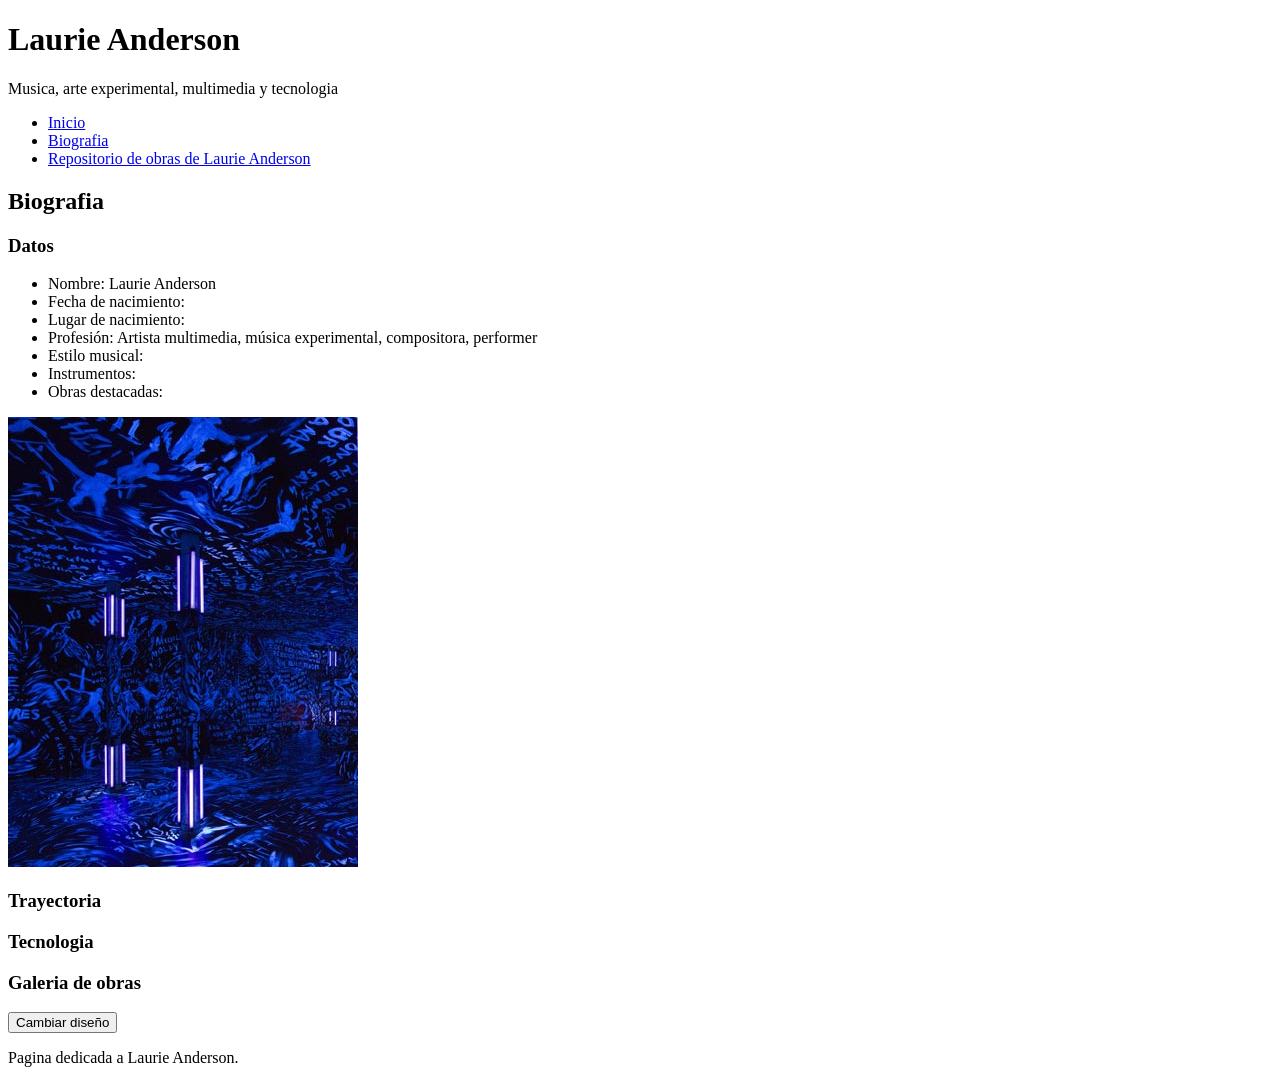
==== html/pagina1.html @ bf00073a "cambios en estructura" ====
<!Doctype html>
<html lang="es">
<head>
    <meta charset="UTF-8">
    <title>Laurie Anderson: Biografia</title>
    <link href="fuente" rel="stylesheet"> <!--FUENTE DE GOOGLE-->
    <link rel="stylesheet" href="../css/styles.css">
</head>
<body>
    <div class="container">
        <header>
            <h1>Laurie Anderson</h1>
            <p> Musica, arte experimental, multimedia y tecnologia</p>
        </header>
        <nav>
            <ul>
                <li><a href="../index.html"> Inicio </a></li>
                <li><a href="pagina2.html" class="activo"> Biografia</a></li>
                <li><a href="pagina3.html">Repositorio de obras de Laurie Anderson </a></li>
            </ul>
        </nav>
<!--Layout 2 column-->
<main>
    <h2> Biografia </h2>
    <section class="columnas 2">
        <aside class="columna-chica">
            <h3> Datos </h3>
            <ul>
                <li>Nombre: Laurie Anderson</li>
                <li>Fecha de nacimiento: <!-- completar --></li>
                <li>Lugar de nacimiento: <!-- completar --></li>
                <li>Profesión: Artista multimedia, música experimental, compositora, performer</li>
                <li>Estilo musical: <!-- completar --></li>
                <li>Instrumentos: <!-- completar --></li>
                <li>Obras destacadas: <!-- completar --></li>
            </ul>
            <img src="../multimedia/anderson3.jpg" alt="Foto de Laurie Anderson">
        </aside>
        <article class="columna-grande">
            <h3> Trayectoria </h3>          
            <p>
                <!-- agregar info -->
            </p>
            <p>
                <!-- agregar info -->
            </p>
            <h3> Tecnologia </h3>
            <p>
                <!-- agregar info -->
            </p>
        </article>
    </section>
<!--Galeria-->
<h3> Galeria de obras </h3>
<button id="btn-cambiar-diseno"> Cambiar diseño </button>
<div id="galeria">
    <!--JS-->
</div>
</main>
<footer>
    <p>Pagina dedicada a Laurie Anderson.</p>
</footer>
</div>
<script src="../js/pagina1.js"></script>
</body>
</html>
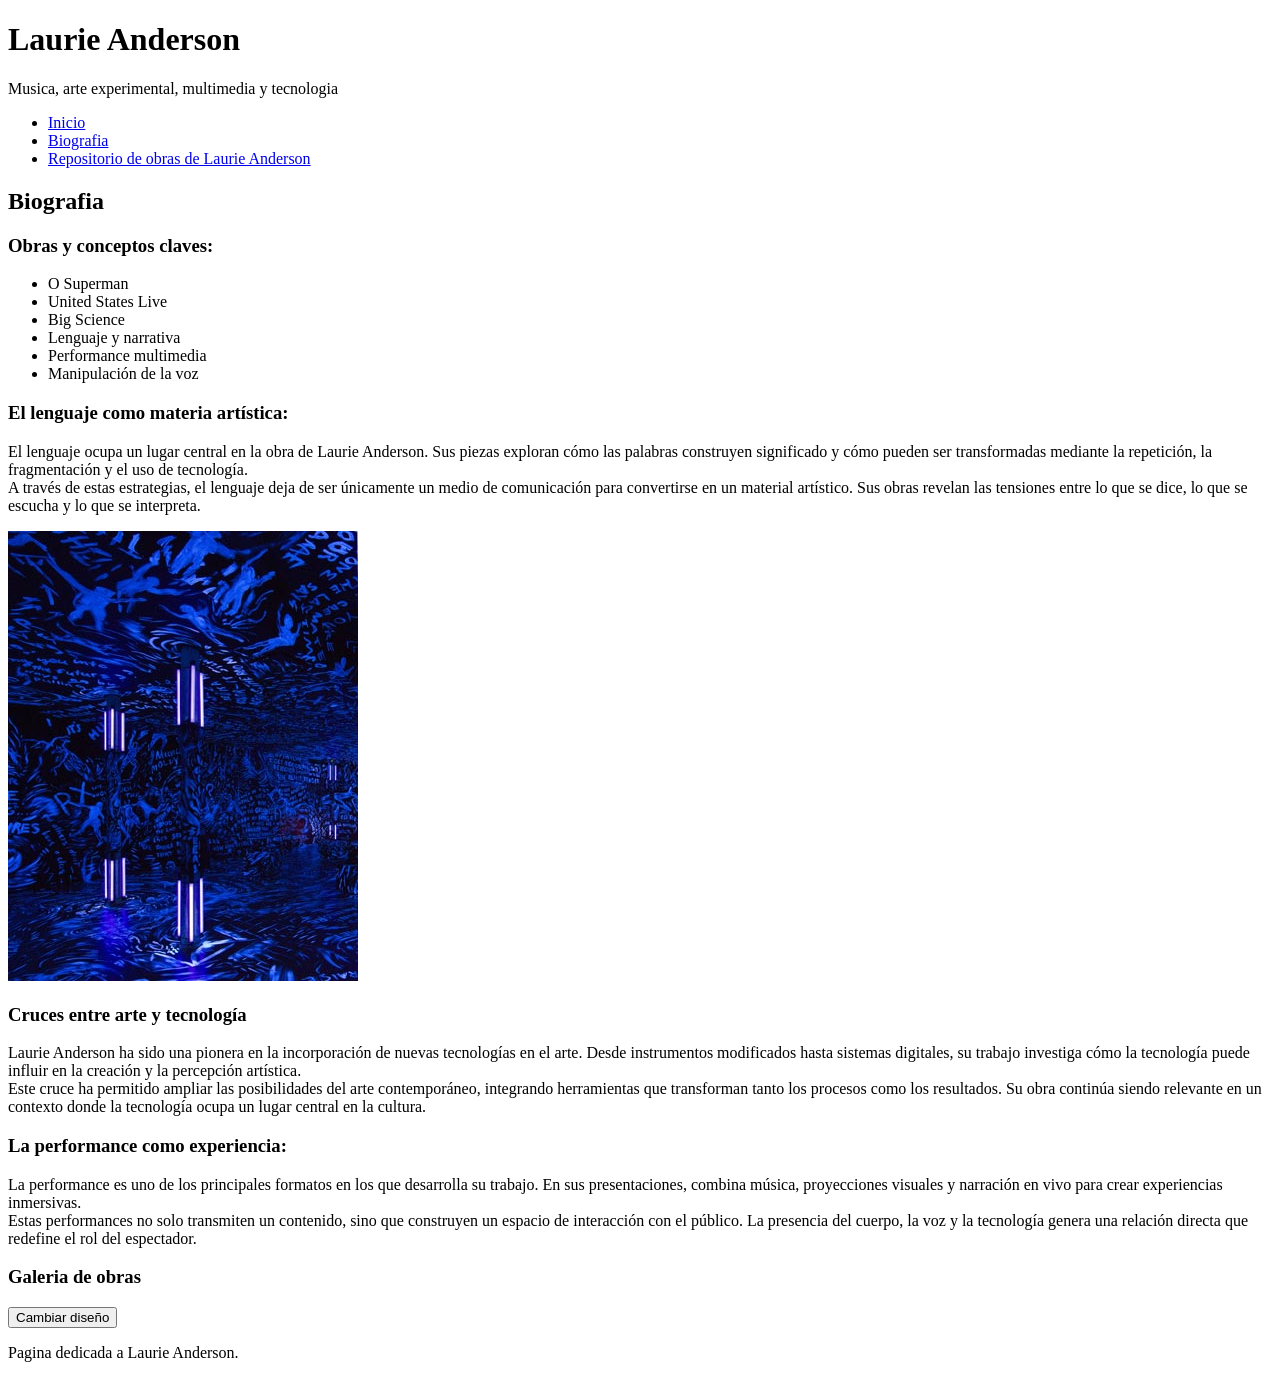
==== commit 4a222772: "pagina 1 agregue el material entregado y cambie los titulos de cada apartado que va a tener mi web e" ====
--- a/html/pagina1.html
+++ b/html/pagina1.html
@@ -24,29 +24,49 @@
     <h2> Biografia </h2>
     <section class="columnas 2">
         <aside class="columna-chica">
-            <h3> Datos </h3>
-            <ul>
-                <li>Nombre: Laurie Anderson</li>
-                <li>Fecha de nacimiento: <!-- completar --></li>
-                <li>Lugar de nacimiento: <!-- completar --></li>
-                <li>Profesión: Artista multimedia, música experimental, compositora, performer</li>
-                <li>Estilo musical: <!-- completar --></li>
-                <li>Instrumentos: <!-- completar --></li>
-                <li>Obras destacadas: <!-- completar --></li>
-            </ul>
+            <h3> Obras y conceptos claves: </h3>
+            <p>
+                <ul>
+                    <li>O Superman</li>
+                    <li>United States Live</li>
+                    <li>Big Science</li>
+                    <li>Lenguaje y narrativa</li>
+                    <li>Performance multimedia</li>
+                    <li>Manipulación de la voz</li>
+                </ul>
+            </p>
+            <h3> El lenguaje como materia artística: </h3>
+            <p>
+                El lenguaje ocupa un lugar central en la obra de Laurie Anderson. 
+                Sus piezas exploran cómo las palabras construyen significado y 
+                cómo pueden ser transformadas mediante la repetición, la fragmentación 
+                y el uso de tecnología. <br>
+                A través de estas estrategias, el lenguaje deja de ser únicamente un medio 
+                de comunicación para convertirse en un material artístico. Sus obras revelan 
+                las tensiones entre lo que se dice, lo que se escucha y lo que se interpreta.
+            </p>
             <img src="../multimedia/anderson3.jpg" alt="Foto de Laurie Anderson">
+           
+            
         </aside>
         <article class="columna-grande">
-            <h3> Trayectoria </h3>          
+            <h3> Cruces entre arte y tecnología </h3>          
             <p>
-                <!-- agregar info -->
+              Laurie Anderson ha sido una pionera en la incorporación de nuevas tecnologías en el arte. 
+              Desde instrumentos modificados hasta sistemas digitales, su trabajo investiga cómo la 
+              tecnología puede influir en la creación y la percepción artística. <br>
+              Este cruce ha permitido ampliar las posibilidades del arte contemporáneo, integrando 
+              herramientas que transforman tanto los procesos como los resultados. Su obra continúa 
+              siendo relevante en un contexto donde la tecnología ocupa un lugar central en la cultura.
             </p>
+             <h3> La performance como experiencia: </h3>
             <p>
-                <!-- agregar info -->
-            </p>
-            <h3> Tecnologia </h3>
-            <p>
-                <!-- agregar info -->
+                La performance es uno de los principales formatos en los que desarrolla su trabajo. 
+                En sus presentaciones, combina música, proyecciones visuales y narración en vivo para 
+                crear experiencias inmersivas. <br>
+                Estas performances no solo transmiten un contenido, sino que construyen un espacio de 
+                interacción con el público. La presencia del cuerpo, la voz y la tecnología genera una 
+                relación directa que redefine el rol del espectador.
             </p>
         </article>
     </section>
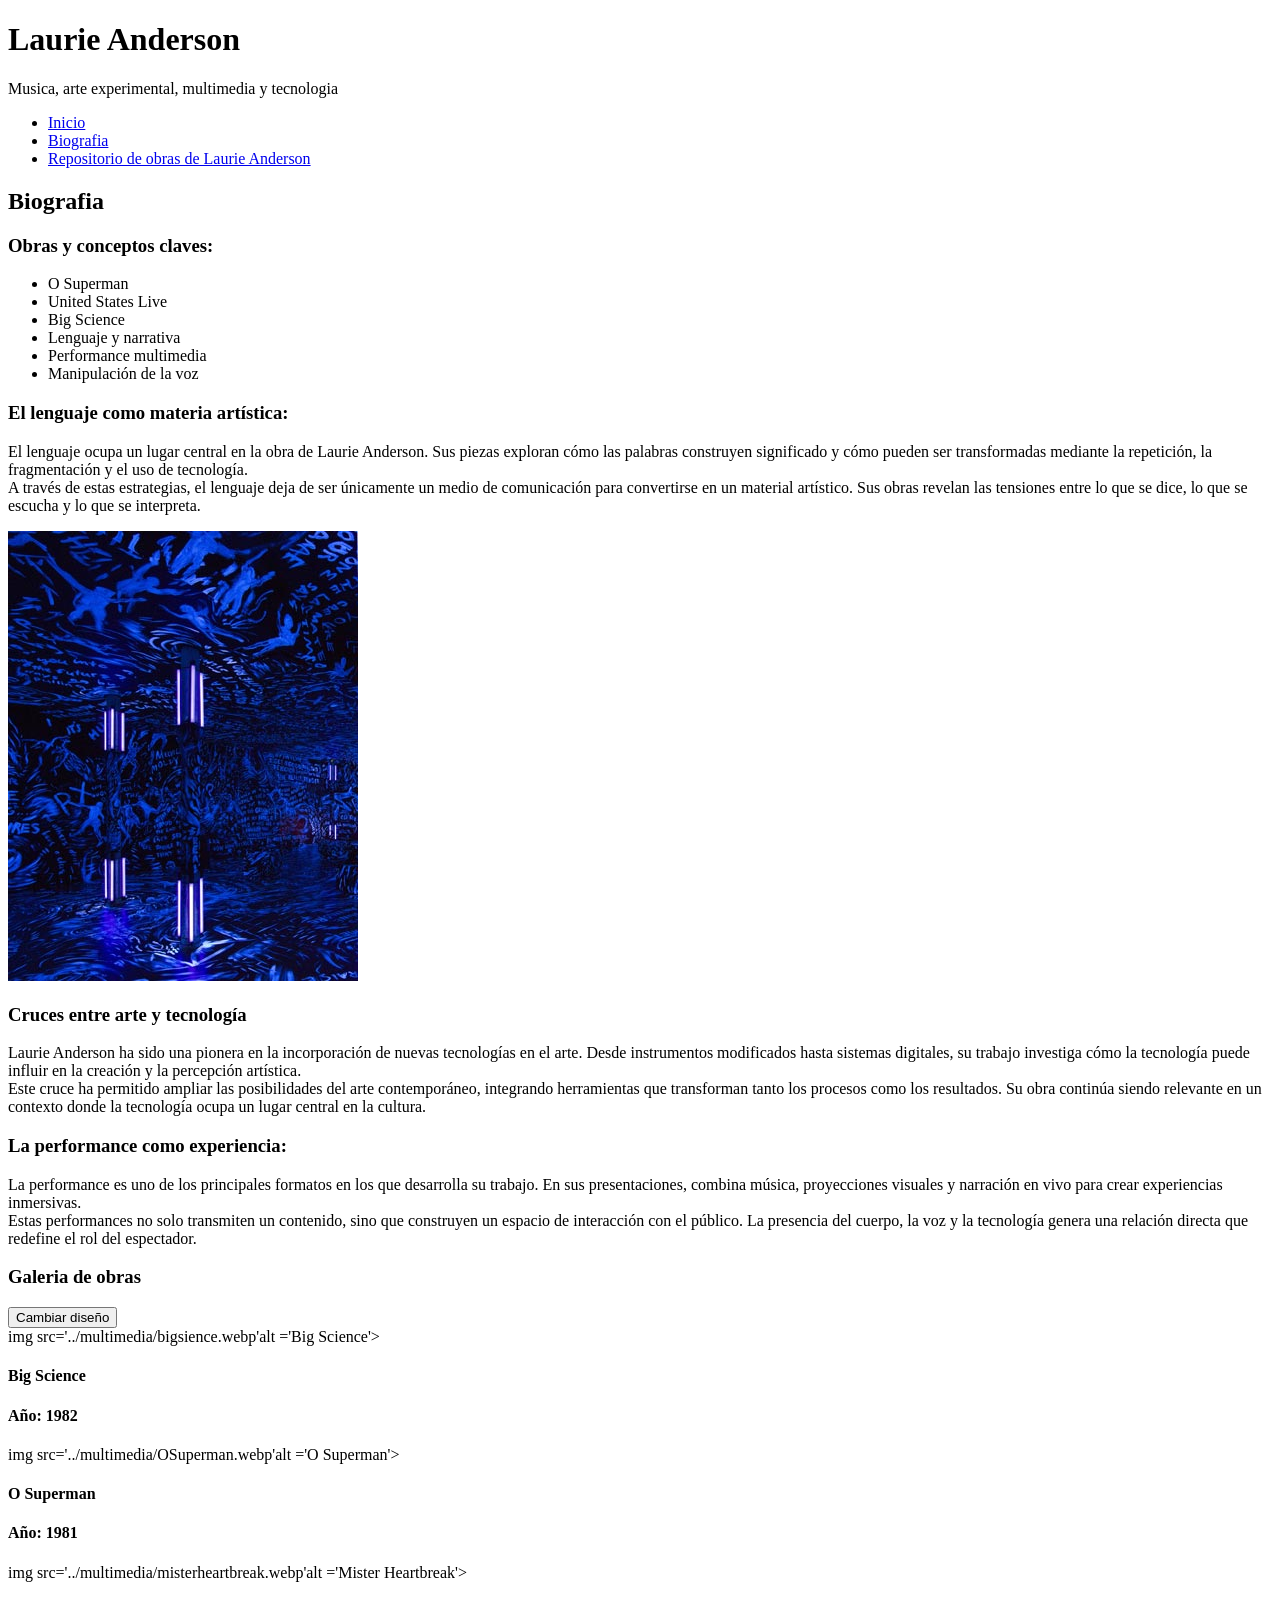
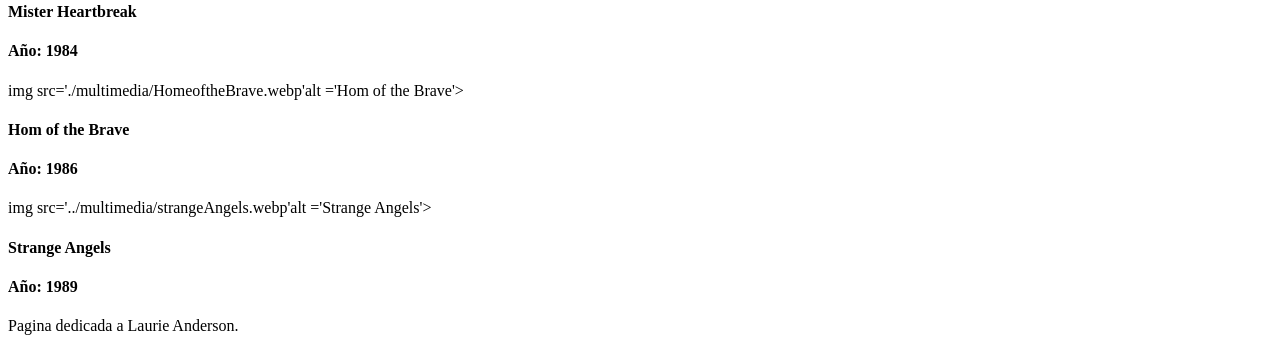
==== commit 3174b4dd: "tipografia agregue el link a la fuente de google" ====
--- a/html/pagina1.html
+++ b/html/pagina1.html
@@ -3,7 +3,7 @@
 <head>
     <meta charset="UTF-8">
     <title>Laurie Anderson: Biografia</title>
-    <link href="fuente" rel="stylesheet"> <!--FUENTE DE GOOGLE-->
+    <link href="https://fonts.googleapis.com/css2?family=Abel&display=swap" rel="stylesheet"> 
     <link rel="stylesheet" href="../css/styles.css">
 </head>
 <body>
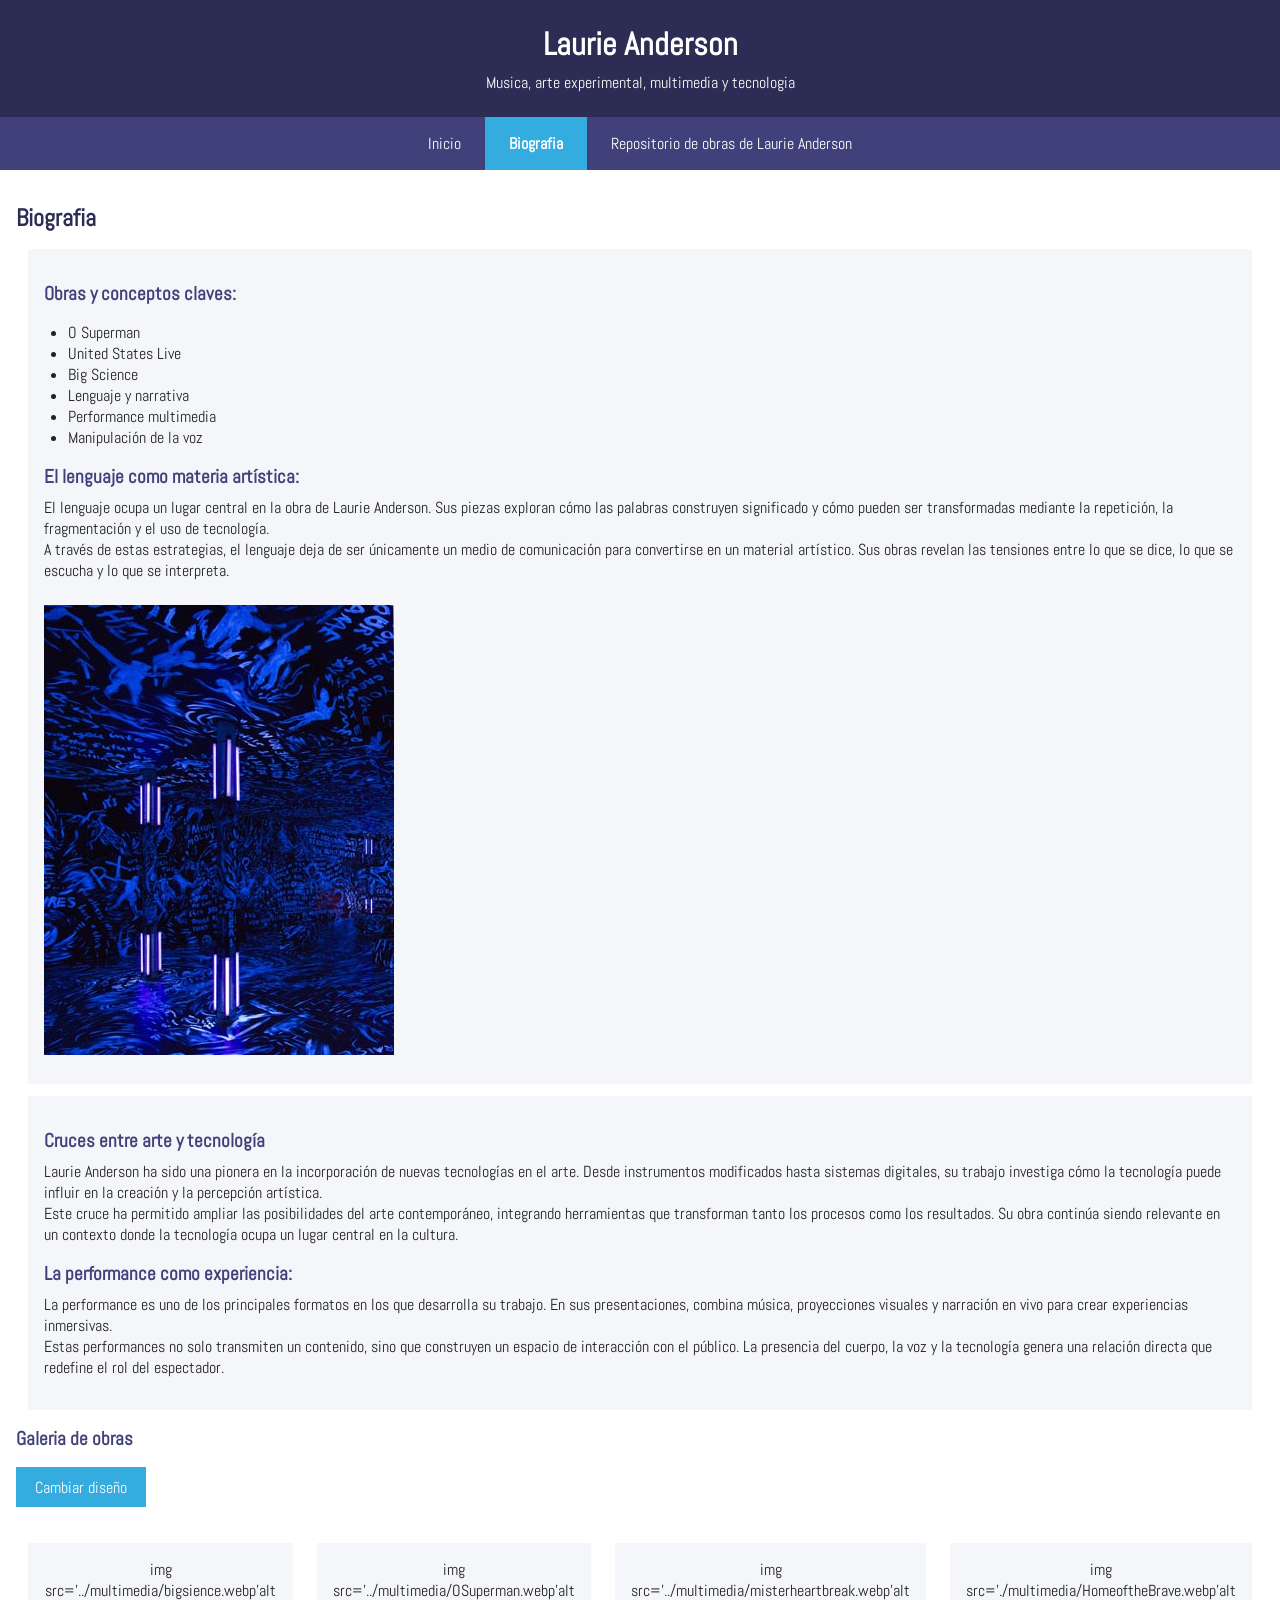
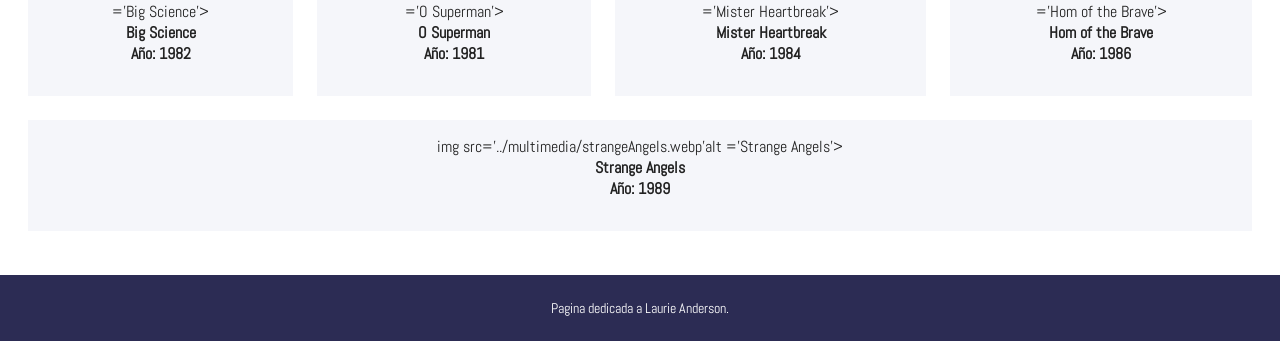
==== commit 8bfe485c: "link tenia mal linkeadas las paginas y mi web no estaba funcionando, creo que ahi se resolvio" ====
--- a/html/pagina1.html
+++ b/html/pagina1.html
@@ -15,8 +15,8 @@
         <nav>
             <ul>
                 <li><a href="../index.html"> Inicio </a></li>
-                <li><a href="pagina2.html" class="activo"> Biografia</a></li>
-                <li><a href="pagina3.html">Repositorio de obras de Laurie Anderson </a></li>
+                <li><a href="pagina1.html" class="activo"> Biografia</a></li>
+                <li><a href="pagina2.html">Repositorio de obras de Laurie Anderson </a></li>
             </ul>
         </nav>
 <!--Layout 2 column-->
--- a/css/styles.css
+++ b/css/styles.css
@@ -0,0 +1,235 @@
+body, header, nav, main, footer, div, ul, li, h1, h2,h3, h4, p, form, input, button {
+    margin: 0;
+    padding: 0;
+    box-sizing: border-box;
+}
+/*el body y el fondo*/
+body{
+   font-family: 'Abel', Arial, sans-serif;
+   font-size: 1rem;
+   color: #222222;
+   background-image: url("../img/fondo.png");
+   background-repeat: no-repeat;
+   background-position: center;
+   background-attachment: fixed;
+   display: flex;
+   flex-direction: column;
+   align-items: center;
+}
+/*cont principal*/
+.contenedor{
+    width: 90%;
+    max-width: 75rem;
+    margin: 2rem auto;
+    background-color: #ffffff;
+    padding: 2rem;
+}
+/*encabezado*/
+header {
+    display: flex; 
+    flex-direction: column;
+    align-items: center;
+    text-align: center;
+    padding: 1.5rem 1rem;
+    background-color: #2c2c54;
+    color: #ffffff;
+}
+header h1 {
+    font-family: 'Abel', Arial, sans-serif;
+    font-size: 2rem;
+}
+header p {
+    font-size: 1rem;
+    margin-top: 0.5rem;
+}
+/*nav*/
+nav {
+    background-color: #40407a;
+}
+nav ul {
+    list-style: none; 
+    display: flex; 
+    flex-direction: row; 
+    justify-content: center; 
+    flex-wrap: wrap; 
+}
+nav ul li a {
+    display: block;
+    padding: 1rem 1.5rem;
+    color: #ffffff;
+    text-decoration: none;
+    font-size: 1rem;
+}
+nav ul li a:visited {
+    color: #ffffff;
+}
+nav ul li a:hover {
+    background-color: #706df3;
+}
+nav ul li a.activo {
+    background-color: #34ace0;
+    font-weight: bold;
+}
+/*main*/
+main {
+    padding: 2rem 1rem;
+}
+main h2 {
+    font-family:'Abel', Arial, sans-serif;
+    font-size: 1.5rem;
+    color: #2c2c54;
+    margin-bottom: 1rem;
+}
+main h3 {
+    font-family:'Abel', Arial, sans-serif;
+    font-size: 1.2rem;
+    color: #40407a;
+    margin: 1rem 0 0.5rem 0;
+}
+main p {
+    margin-bottom: 1rem;
+}
+main ul, 
+main ol {
+    margin: 0 0 1rem 1.5rem
+}
+.destacado {
+    font-family:'Abel', Arial, sans-serif;
+    color: #ff5252;
+    font-weight: bold;
+}
+/*layout de las 3 columnas*/
+.columnas-3 {
+    display: flex;
+    flex-direction: row;
+    flex-wrap: wrap;
+}
+.columnas-3 article {
+    flex-grow: 1;
+    flex-shrink: 1;
+    flex-basis: 15rem;
+    background-color: #f5f6fa;
+    padding: 1rem;
+    margin: 0.75rem;
+}
+/*layout de dos columnas*/
+.columnas-2 {
+    display: flex;
+    flex-direction: row;
+    flex-wrap: wrap;
+}
+.columna-chica {
+    flex-grow: 1;
+    flex-shrink: 1;
+    flex-basis: 20%;
+    background-color: #f5f6fa;
+    padding: 1rem;
+    margin: 0.75rem;
+}
+.columna-grande {
+    flex-grow: 2;
+    flex-shrink: 1;
+    flex-basis: 60%;
+    background-color: #f5f6fa;
+    padding: 1rem;
+    margin: 0.75rem;
+}
+/*imagenes*/
+main img {
+    max-width: 100%;
+    height: auto;
+    margin: 0.5rem 0;
+}
+/*las instrucciones de la consigna para interactuar en la pagina*/
+.instrucciones {
+    background-color: #fff3cd;
+    border: 0.0625rem solid #ffe08a;
+    padding: 1rem; 
+    margin-bottom: 1.5rem;
+}
+/*repo de obras*/
+#galeria {
+    display: flex;
+    flex-direction: row;
+    flex-wrap: wrap;
+    margin-top: 1rem;
+}
+.obra {
+    flex-grow: 1;
+    flex-shrink: 1;
+    flex-basis: 15rem;
+    background-color: #f5f6fa;
+    padding: 1rem;
+    margin: 0.75rem;
+    text-align: center;
+}
+/*botones de la pagina*/
+button {
+    font-family:'Abel', Arial, sans-serif;
+    font-size: 1rem;
+    padding: 0.6rem 1.2rem;
+    background-color: #34ace0;
+    color: #ffffff;
+    border: none;
+    margin: 0.5rem 0.5rem 0.5rem 0;
+}
+button:hover {
+    background-color: #227093;
+}
+/*para el dato*/
+#seccion-dato-curioso {
+    margin-top: 2rem;
+    background-color: #f5f6fa;
+    padding: 1.5rem;
+}
+#dato-curioso-texto {
+    font-size: 1.1rem;
+    margin: 1rem 0;
+}
+/*formulario*/
+.campo-formulario {
+    display: flex;
+    flex-direction: column;
+    margin-bottom: 1rem;
+    max-width: 25rem;
+}
+.campo-formulario label {
+    font-weight: bold;
+    margin-bottom: 0.3rem;
+}
+.campo-formulario input {
+    padding: 0.5rem;
+    border: 0.625rem solid #cccccc;
+    font-size: 1rem;
+}
+.mesaje-error {
+    color: #e74c3c;
+    font-weight: bold;
+}
+#mesaje-progreso {
+    font-weight: bold;
+    color: #2c2c54;
+    margin-bottom: 1rem;
+}
+.lista-obras {
+    margin: 1rem 0 1.5rem 1.5rem;
+}
+.lista-obras li {
+    margin-bottom: 0.3rem;
+}
+#resultados {
+    background-color: #f5f6fa;
+    padding: 1rem;
+    margin: 1rem 0;
+}
+#resultados p {
+    margin-bottom: 0.5rem;
+}
+/*para el pie*/
+footer {
+    text-align: center;
+    padding: 1.5rem 1rem;
+    background-color: #2c2c54;
+    color: #ffffff;
+    font-size: 0.9rem;
+}
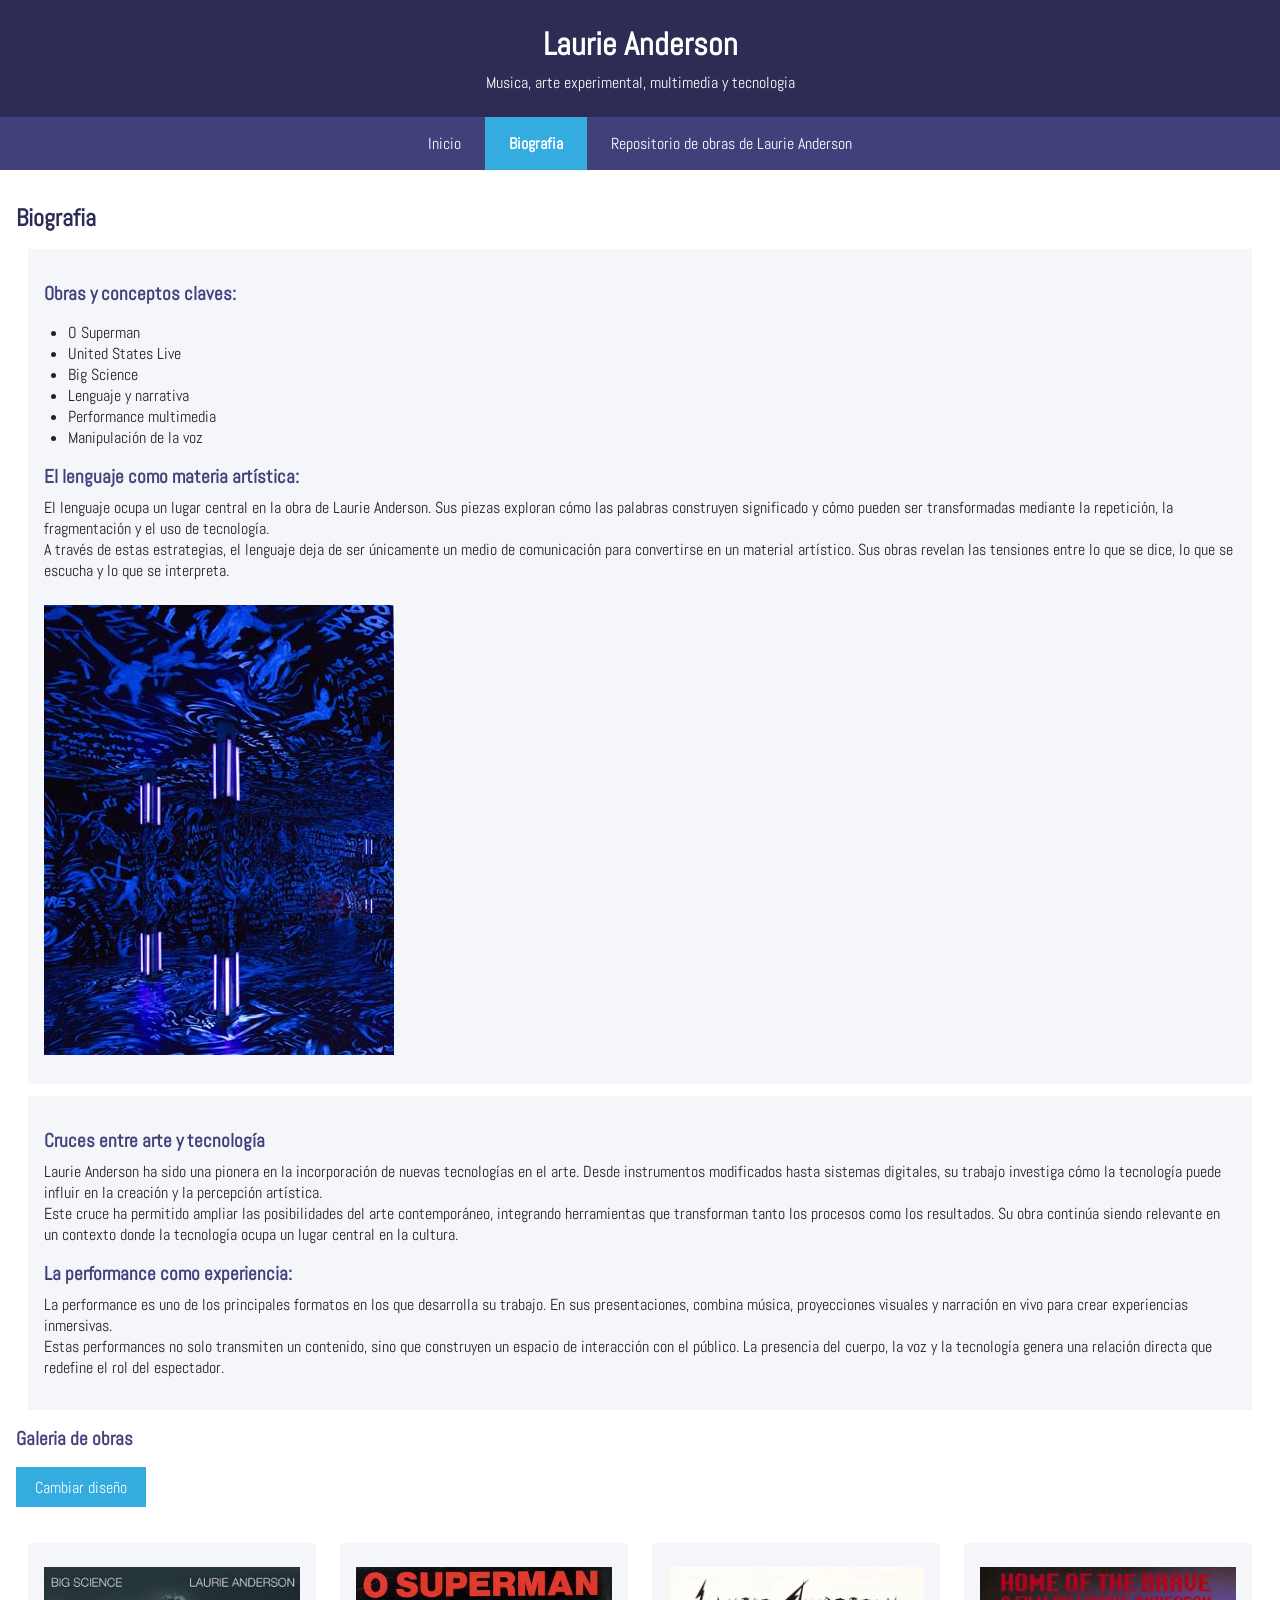
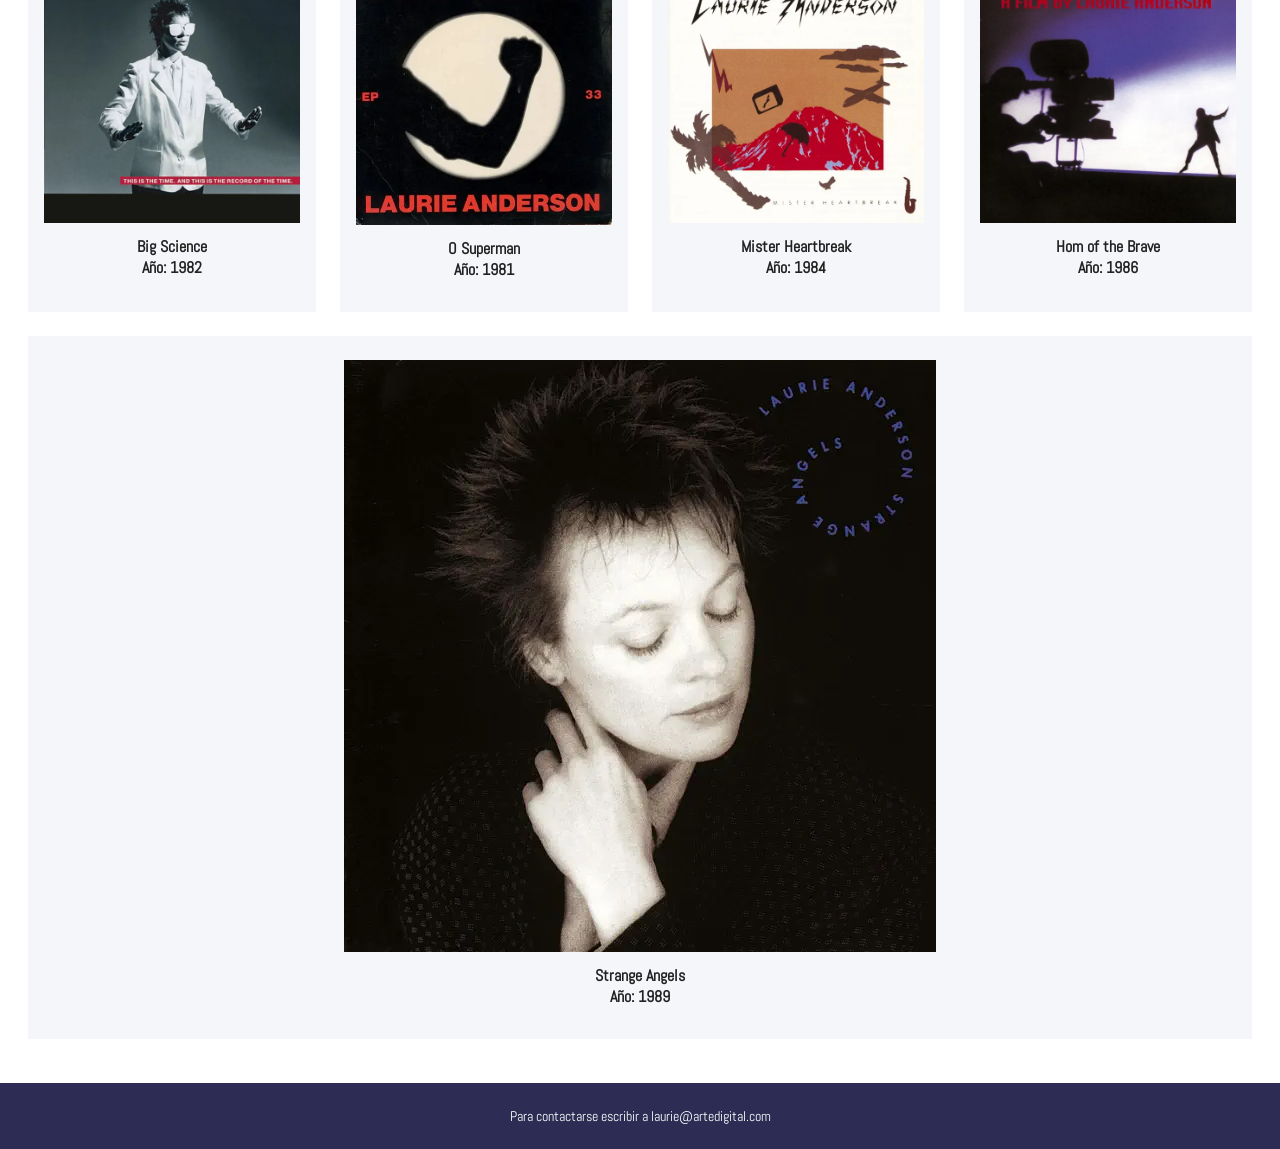
==== commit bf6cbc17: "cambios y correcciones" ====
--- a/html/pagina1.html
+++ b/html/pagina1.html
@@ -78,7 +78,7 @@
 </div>
 </main>
 <footer>
-    <p>Pagina dedicada a Laurie Anderson.</p>
+    <p> Para contactarse escribir a laurie@artedigital.com</p>
 </footer>
 </div>
 <script src="../js/pagina1.js"></script>
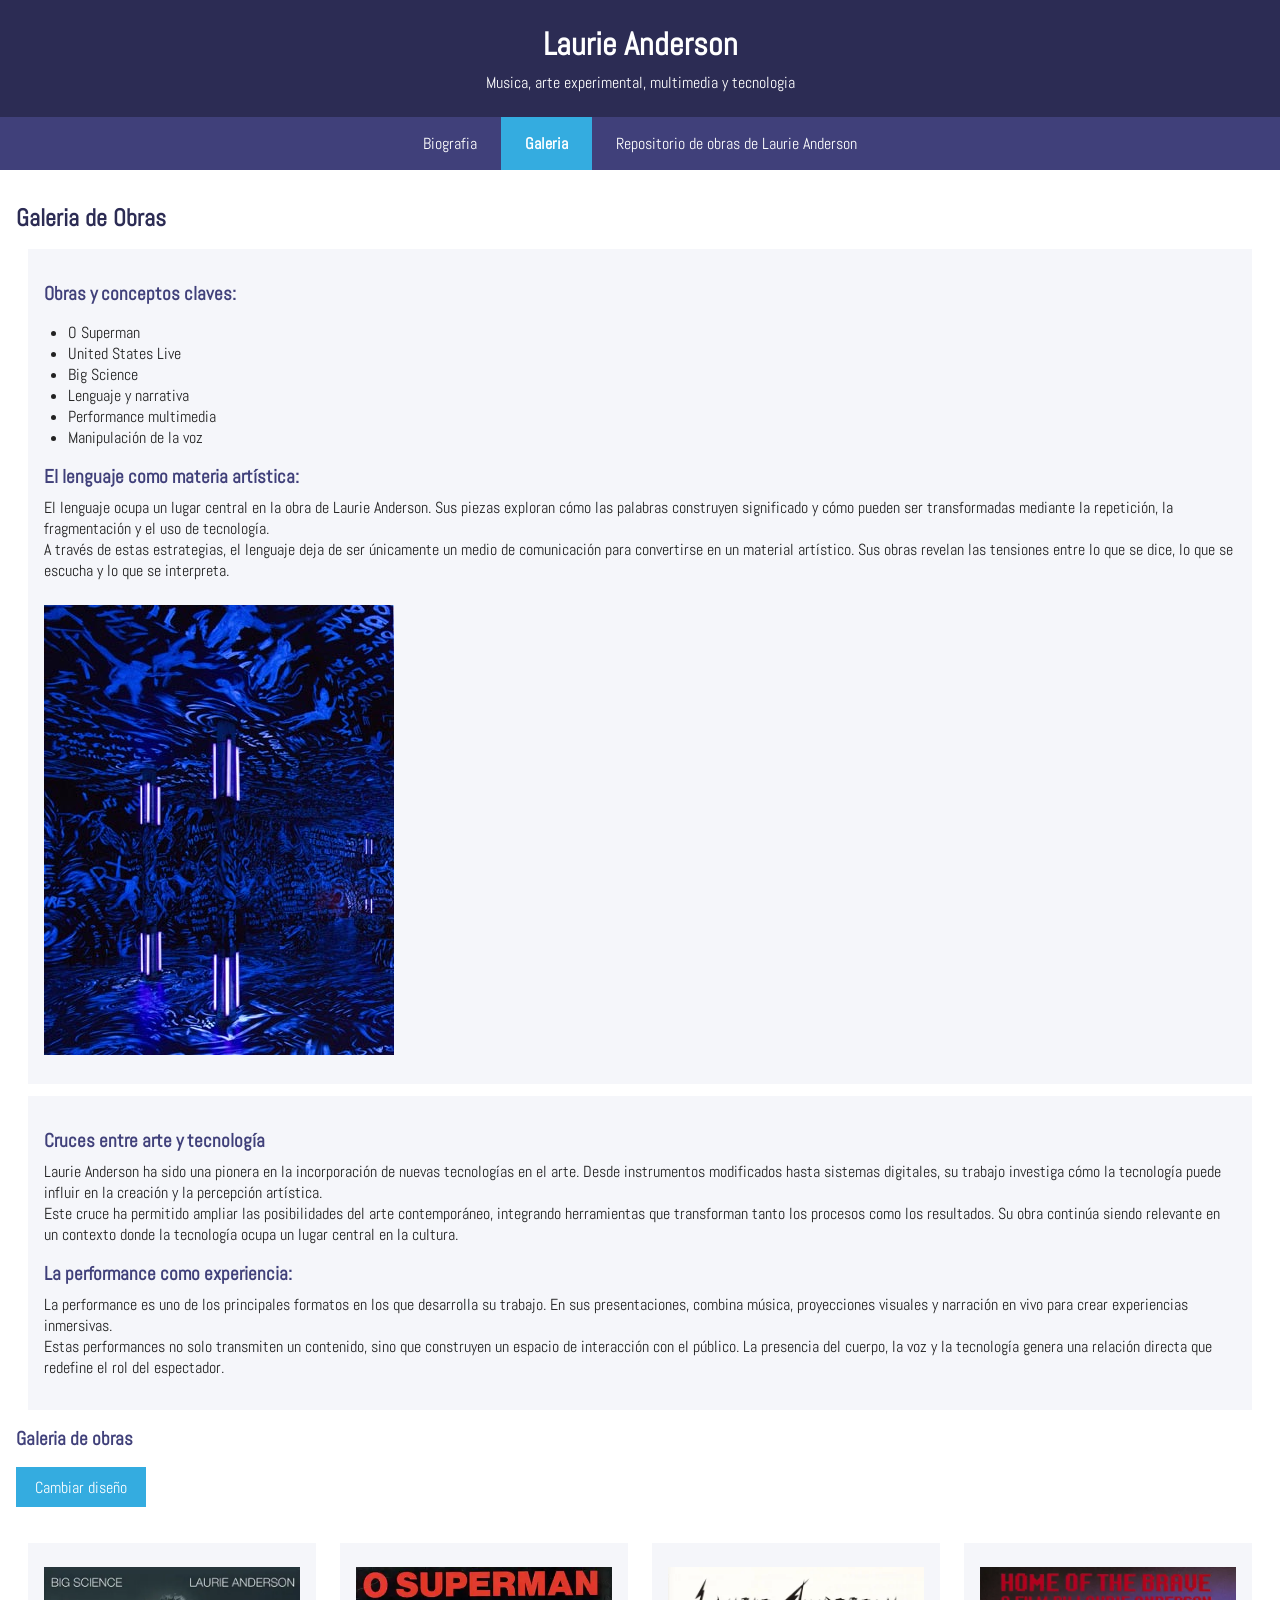
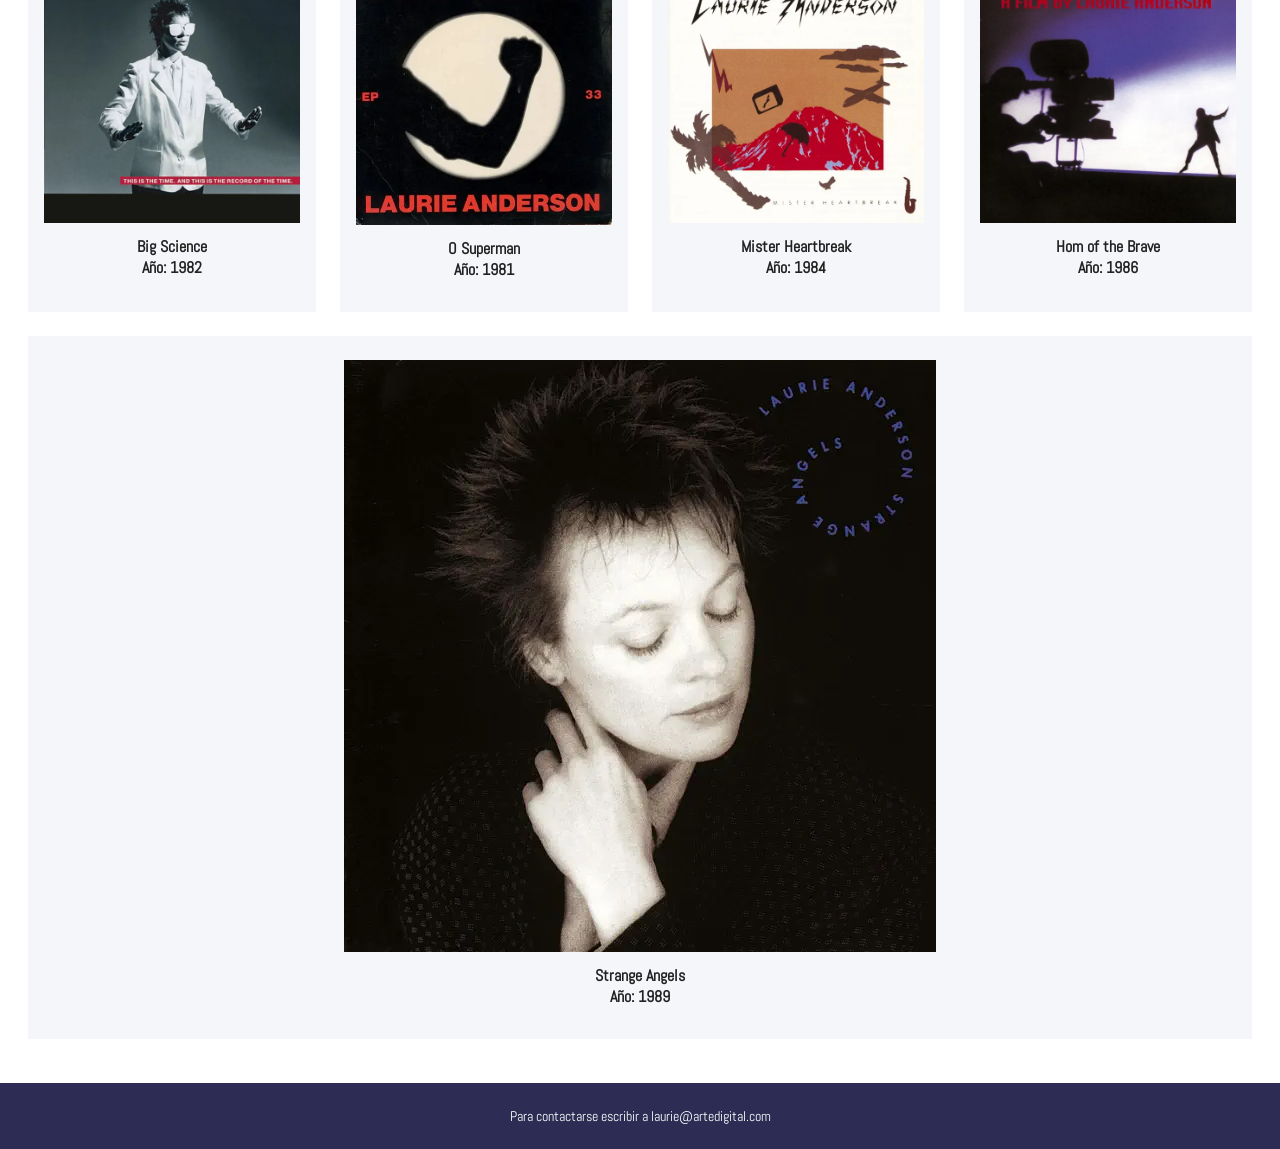
==== commit 369669a4: "correcciones" ====
--- a/html/pagina1.html
+++ b/html/pagina1.html
@@ -2,7 +2,7 @@
 <html lang="es">
 <head>
     <meta charset="UTF-8">
-    <title>Laurie Anderson: Biografia</title>
+    <title>Laurie Anderson: Galeria </title>
     <link href="https://fonts.googleapis.com/css2?family=Abel&display=swap" rel="stylesheet"> 
     <link rel="stylesheet" href="../css/styles.css">
 </head>
@@ -14,14 +14,14 @@
         </header>
         <nav>
             <ul>
-                <li><a href="../index.html"> Inicio </a></li>
-                <li><a href="pagina1.html" class="activo"> Biografia</a></li>
+                <li><a href="../index.html"> Biografia </a></li>
+                <li><a href="pagina1.html" class="activo"> Galeria </a></li>
                 <li><a href="pagina2.html">Repositorio de obras de Laurie Anderson </a></li>
             </ul>
         </nav>
 <!--Layout 2 column-->
 <main>
-    <h2> Biografia </h2>
+    <h2> Galeria de Obras </h2>
     <section class="columnas 2">
         <aside class="columna-chica">
             <h3> Obras y conceptos claves: </h3>
--- a/css/styles.css
+++ b/css/styles.css
@@ -8,7 +8,7 @@
    font-family: 'Abel', Arial, sans-serif;
    font-size: 1rem;
    color: #222222;
-   background-image: url("../img/fondo.png");
+   background-image: url("../multimedia/fondo.png");
    background-repeat: no-repeat;
    background-position: center;
    background-attachment: fixed;
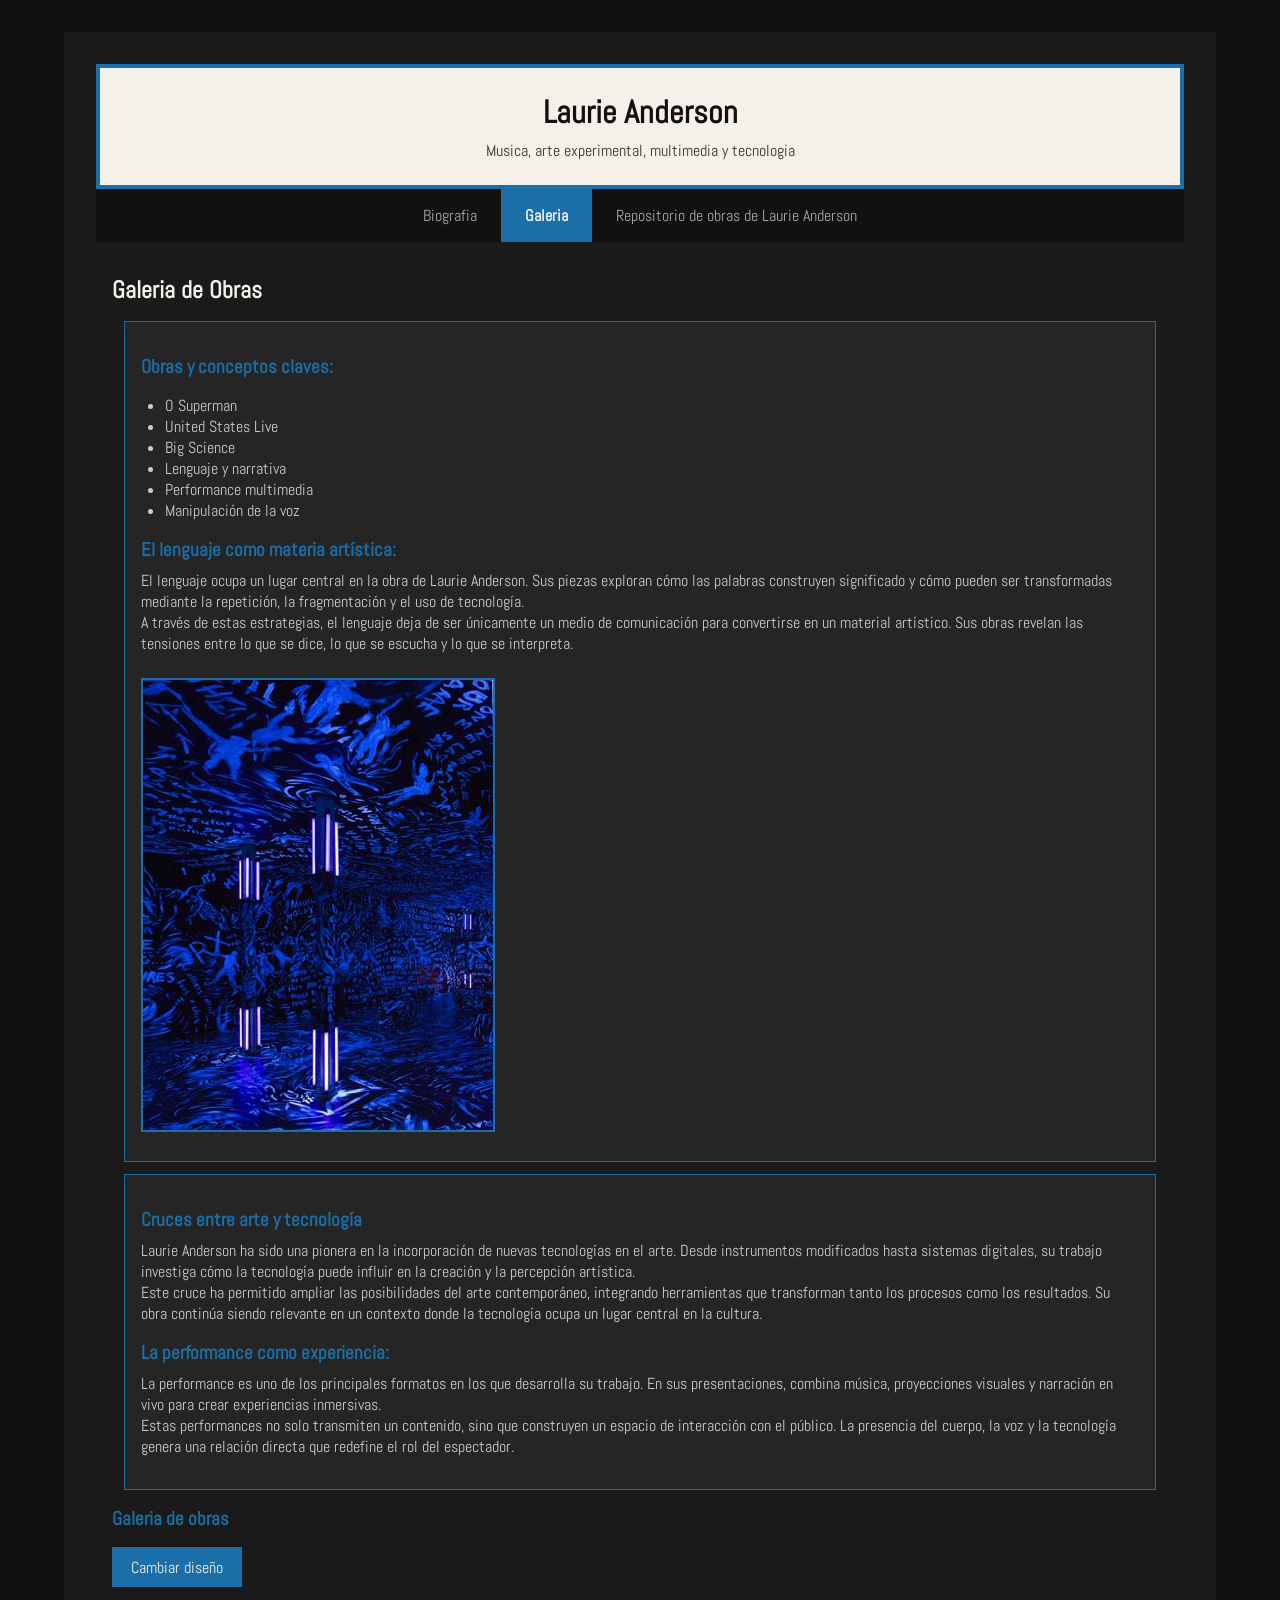
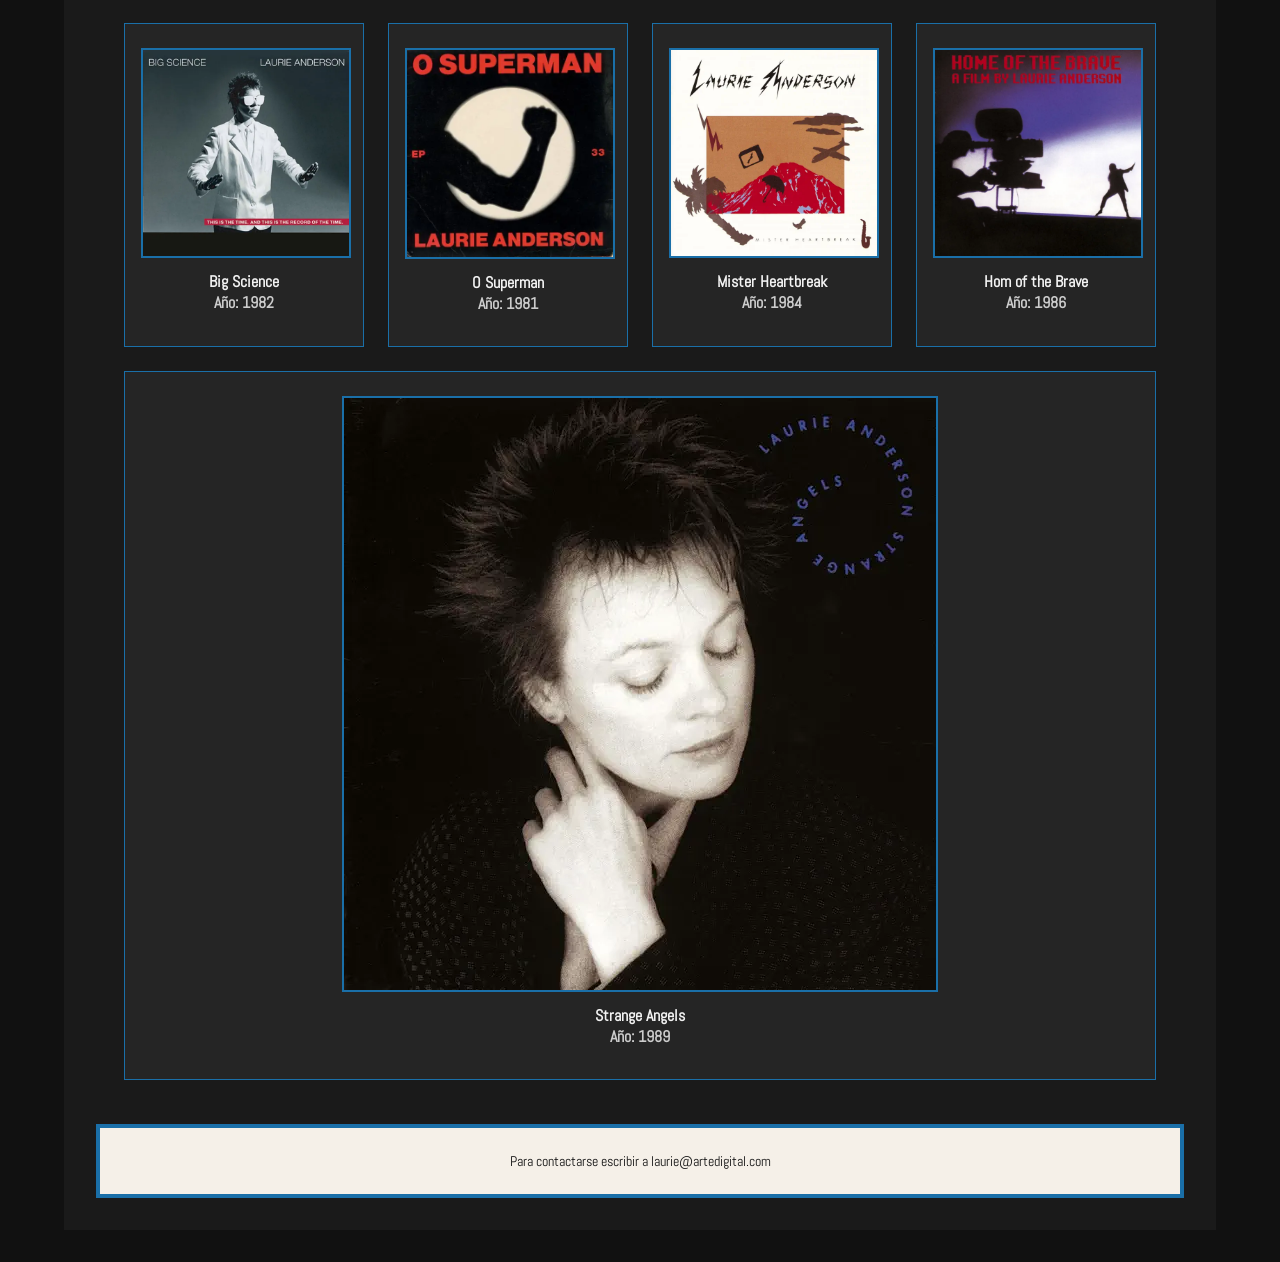
==== commit 1f2210f6: "fondo sigo tratando de solucionar el problema del fondo" ====
--- a/html/pagina1.html
+++ b/html/pagina1.html
@@ -7,7 +7,7 @@
     <link rel="stylesheet" href="../css/styles.css">
 </head>
 <body>
-    <div class="container">
+    <div class="contenedor">
         <header>
             <h1>Laurie Anderson</h1>
             <p> Musica, arte experimental, multimedia y tecnologia</p>
@@ -46,8 +46,6 @@
                 las tensiones entre lo que se dice, lo que se escucha y lo que se interpreta.
             </p>
             <img src="../multimedia/anderson3.jpg" alt="Foto de Laurie Anderson">
-           
-            
         </aside>
         <article class="columna-grande">
             <h3> Cruces entre arte y tecnología </h3>          
--- a/css/styles.css
+++ b/css/styles.css
@@ -7,11 +7,12 @@
 body{
    font-family: 'Abel', Arial, sans-serif;
    font-size: 1rem;
-   color: #222222;
-   background-image: url("../multimedia/fondo.png");
-   background-repeat: no-repeat;
+   color: #f2f2f2;
+   background-image: url("multimedia\fondo.png");
+   background-repeat: repeat;
    background-position: center;
    background-attachment: fixed;
+   background-color: #111111;
    display: flex;
    flex-direction: column;
    align-items: center;
@@ -21,7 +22,7 @@
     width: 90%;
     max-width: 75rem;
     margin: 2rem auto;
-    background-color: #ffffff;
+    background-color: #1a1a1a;
     padding: 2rem;
 }
 /*encabezado*/
@@ -31,20 +32,23 @@
     align-items: center;
     text-align: center;
     padding: 1.5rem 1rem;
-    background-color: #2c2c54;
-    color: #ffffff;
+    background-color: #f5f0e8;
+    color: #111111;
+    border: 0.3rem solid #1a6fa8;
 }
 header h1 {
     font-family: 'Abel', Arial, sans-serif;
     font-size: 2rem;
+    color: #111;
 }
 header p {
     font-size: 1rem;
     margin-top: 0.5rem;
+    color: #333333;
 }
 /*nav*/
 nav {
-    background-color: #40407a;
+    background-color: #111;
 }
 nav ul {
     list-style: none; 
@@ -56,46 +60,51 @@
 nav ul li a {
     display: block;
     padding: 1rem 1.5rem;
-    color: #ffffff;
+    color: #aaaaaa;
     text-decoration: none;
     font-size: 1rem;
 }
 nav ul li a:visited {
-    color: #ffffff;
+    color: #888888;
 }
 nav ul li a:hover {
-    background-color: #706df3;
+    background-color: #1a6fa8;
 }
 nav ul li a.activo {
-    background-color: #34ace0;
+    background-color: #1a6fa8;
+    color: #f5f0e8;
     font-weight: bold;
 }
 /*main*/
 main {
     padding: 2rem 1rem;
+    background-color: #1a1a1a;
+    color: #f2f2f2;
 }
 main h2 {
     font-family:'Abel', Arial, sans-serif;
     font-size: 1.5rem;
-    color: #2c2c54;
+    color: #f5f0e8;
     margin-bottom: 1rem;
 }
 main h3 {
     font-family:'Abel', Arial, sans-serif;
     font-size: 1.2rem;
-    color: #40407a;
+    color: #1a6fa8;
     margin: 1rem 0 0.5rem 0;
 }
 main p {
     margin-bottom: 1rem;
+    color: #cccccc;
 }
 main ul, 
 main ol {
-    margin: 0 0 1rem 1.5rem
+    margin: 0 0 1rem 1.5rem;
+    color: #cccccc;
 }
 .destacado {
     font-family:'Abel', Arial, sans-serif;
-    color: #ff5252;
+    color: #1a6fa8;
     font-weight: bold;
 }
 /*layout de las 3 columnas*/
@@ -104,13 +113,18 @@
     flex-direction: row;
     flex-wrap: wrap;
 }
+.columnas-3 img {
+    max-width: 100%;
+    height: auto;
+}
 .columnas-3 article {
     flex-grow: 1;
     flex-shrink: 1;
     flex-basis: 15rem;
-    background-color: #f5f6fa;
-    padding: 1rem;
-    margin: 0.75rem;
+    background-color: #252525;
+    padding: 1rem;
+    margin: 0.75rem;
+    border: 0.0625rem solid #1a6fa8;
 }
 /*layout de dos columnas*/
 .columnas-2 {
@@ -122,30 +136,34 @@
     flex-grow: 1;
     flex-shrink: 1;
     flex-basis: 20%;
-    background-color: #f5f6fa;
-    padding: 1rem;
-    margin: 0.75rem;
+    background-color: #252525;
+    padding: 1rem;
+    margin: 0.75rem;
+    border: 0.0625rem solid #1a6fa8;
 }
 .columna-grande {
     flex-grow: 2;
     flex-shrink: 1;
     flex-basis: 60%;
-    background-color: #f5f6fa;
-    padding: 1rem;
-    margin: 0.75rem;
+    background-color: #252525;
+    padding: 1rem;
+    margin: 0.75rem;
+    border: 0.0625rem solid #1a6fa8;
 }
 /*imagenes*/
 main img {
     max-width: 100%;
     height: auto;
     margin: 0.5rem 0;
+    border: 0.15rem solid #1a6fa8;
 }
 /*las instrucciones de la consigna para interactuar en la pagina*/
 .instrucciones {
-    background-color: #fff3cd;
-    border: 0.0625rem solid #ffe08a;
+    background-color: #2a2a10;
+    border: 0.0625rem solid #d4b106;
     padding: 1rem; 
     margin-bottom: 1.5rem;
+    color: #f2f2f2;
 }
 /*repo de obras*/
 #galeria {
@@ -158,33 +176,36 @@
     flex-grow: 1;
     flex-shrink: 1;
     flex-basis: 15rem;
-    background-color: #f5f6fa;
+    background-color: #252525;
     padding: 1rem;
     margin: 0.75rem;
     text-align: center;
+    border: 0.0625rem solid #1a6fa8;
 }
 /*botones de la pagina*/
 button {
     font-family:'Abel', Arial, sans-serif;
     font-size: 1rem;
     padding: 0.6rem 1.2rem;
-    background-color: #34ace0;
-    color: #ffffff;
+    background-color: #1a6fa8;
+    color: #f5f0e8;
     border: none;
     margin: 0.5rem 0.5rem 0.5rem 0;
 }
 button:hover {
-    background-color: #227093;
+    background-color: #14547f;
 }
 /*para el dato*/
 #seccion-dato-curioso {
     margin-top: 2rem;
-    background-color: #f5f6fa;
+    background-color: #252525;
     padding: 1.5rem;
+    border: 0.0625rem solid #1a6fa8;
 }
 #dato-curioso-texto {
     font-size: 1.1rem;
     margin: 1rem 0;
+    color: #f2f2f2;
 }
 /*formulario*/
 .campo-formulario {
@@ -196,11 +217,14 @@
 .campo-formulario label {
     font-weight: bold;
     margin-bottom: 0.3rem;
+    color: #f2f2f2;
 }
 .campo-formulario input {
     padding: 0.5rem;
     border: 0.625rem solid #cccccc;
     font-size: 1rem;
+    background-color: #1a1a1a;
+    color: #f2f2f2;
 }
 .mesaje-error {
     color: #e74c3c;
@@ -208,28 +232,32 @@
 }
 #mesaje-progreso {
     font-weight: bold;
-    color: #2c2c54;
+    color: #f5f0e8;
     margin-bottom: 1rem;
 }
 .lista-obras {
     margin: 1rem 0 1.5rem 1.5rem;
+    color: #cccccc;
 }
 .lista-obras li {
     margin-bottom: 0.3rem;
 }
 #resultados {
-    background-color: #f5f6fa;
+    background-color: #252525;
     padding: 1rem;
     margin: 1rem 0;
+    border: 0.0625rem solid #1a6fa8;
 }
 #resultados p {
     margin-bottom: 0.5rem;
+    color: #f2f2f2;
 }
 /*para el pie*/
 footer {
     text-align: center;
     padding: 1.5rem 1rem;
-    background-color: #2c2c54;
-    color: #ffffff;
+    background-color: #f5f0e8;
+    color: #111111;
     font-size: 0.9rem;
+    border: 0.3rem solid #1a6fa8;
 }
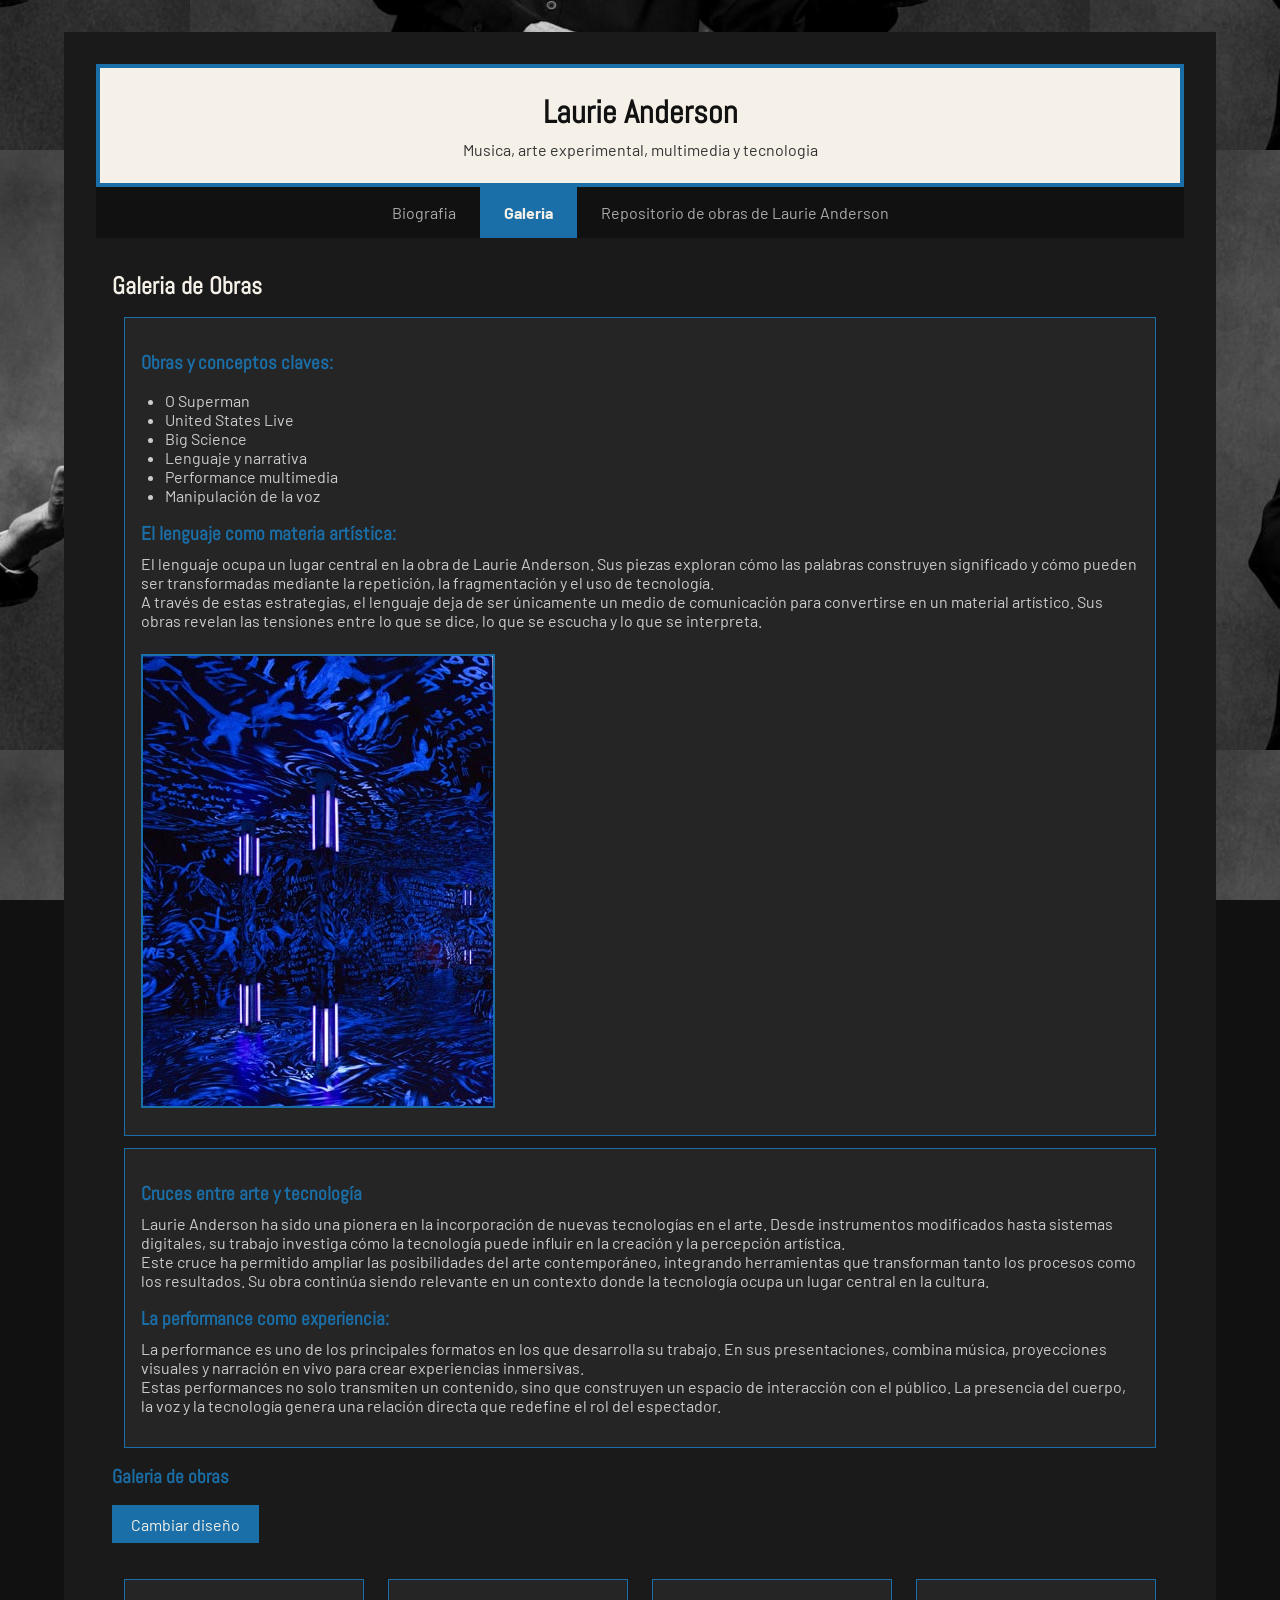
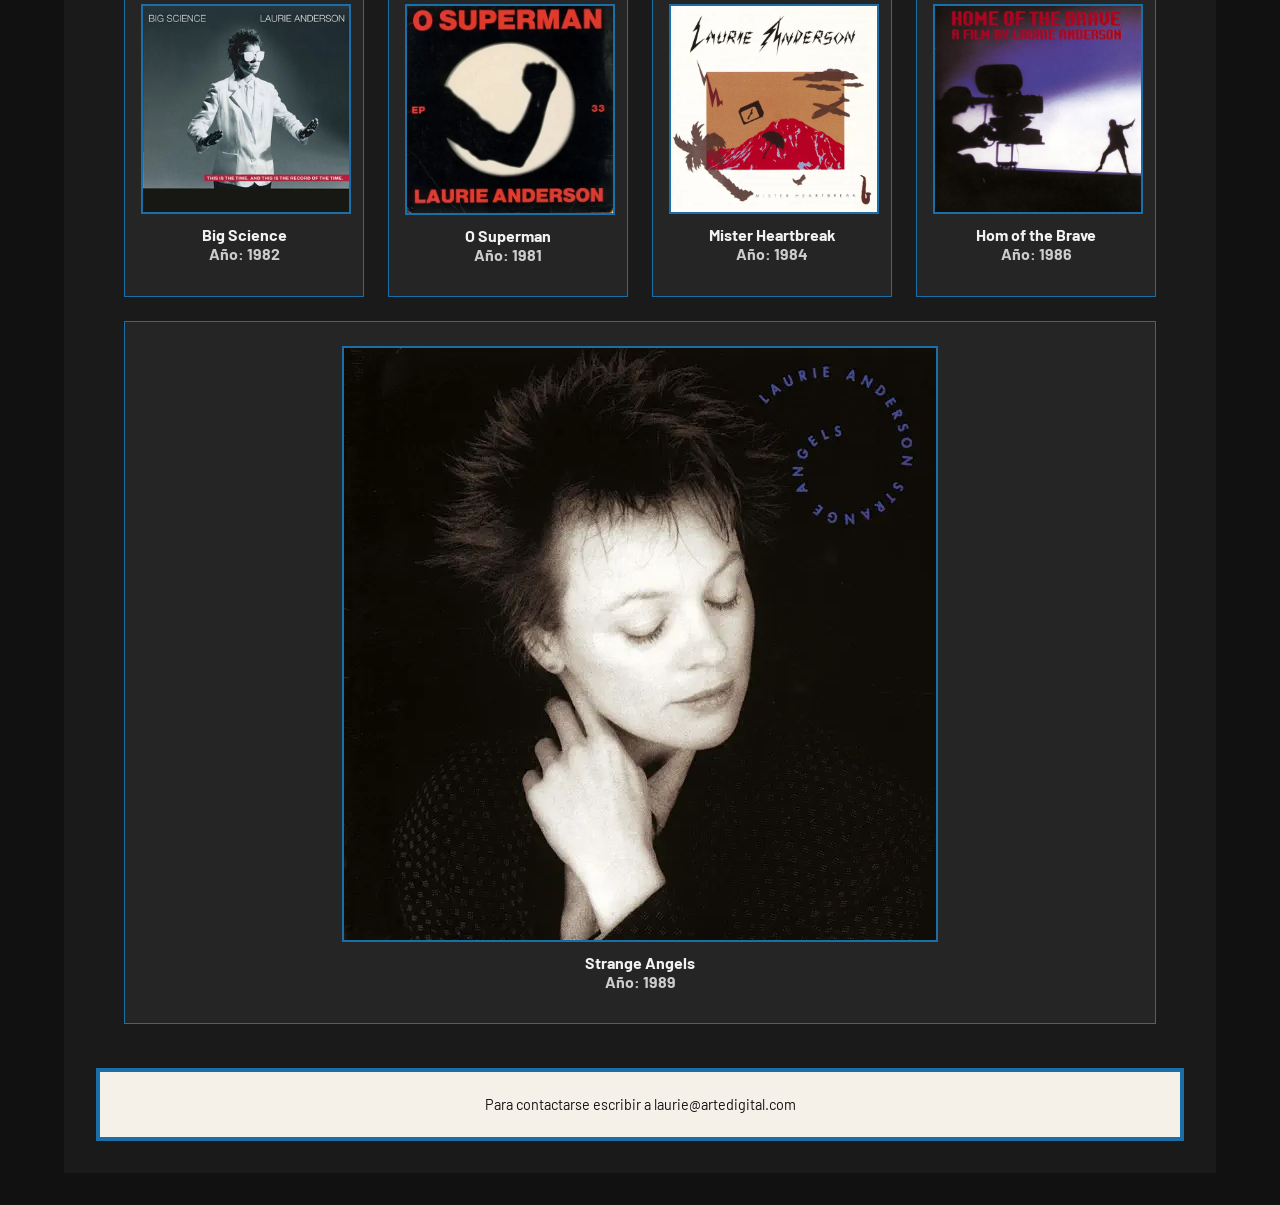
==== commit aa3dec10: "fuente" ====
--- a/html/pagina1.html
+++ b/html/pagina1.html
@@ -4,6 +4,7 @@
     <meta charset="UTF-8">
     <title>Laurie Anderson: Galeria </title>
     <link href="https://fonts.googleapis.com/css2?family=Abel&display=swap" rel="stylesheet"> 
+    <link href="https://fonts.googleapis.com/css2?family=Abel&family=Barlow:wght@300;400" rel="stylesheet">
     <link rel="stylesheet" href="../css/styles.css">
 </head>
 <body>
--- a/css/styles.css
+++ b/css/styles.css
@@ -5,10 +5,10 @@
 }
 /*el body y el fondo*/
 body{
-   font-family: 'Abel', Arial, sans-serif;
+   font-family: 'Barlow', Arial, sans-serif;
    font-size: 1rem;
    color: #f2f2f2;
-   background-image: url("multimedia\fondo.png");
+   background-image: url("../multimedia/anderson1.jpg");
    background-repeat: repeat;
    background-position: center;
    background-attachment: fixed;
@@ -184,7 +184,7 @@
 }
 /*botones de la pagina*/
 button {
-    font-family:'Abel', Arial, sans-serif;
+    font-family: 'Barlow', Arial, sans-serif;
     font-size: 1rem;
     padding: 0.6rem 1.2rem;
     background-color: #1a6fa8;
